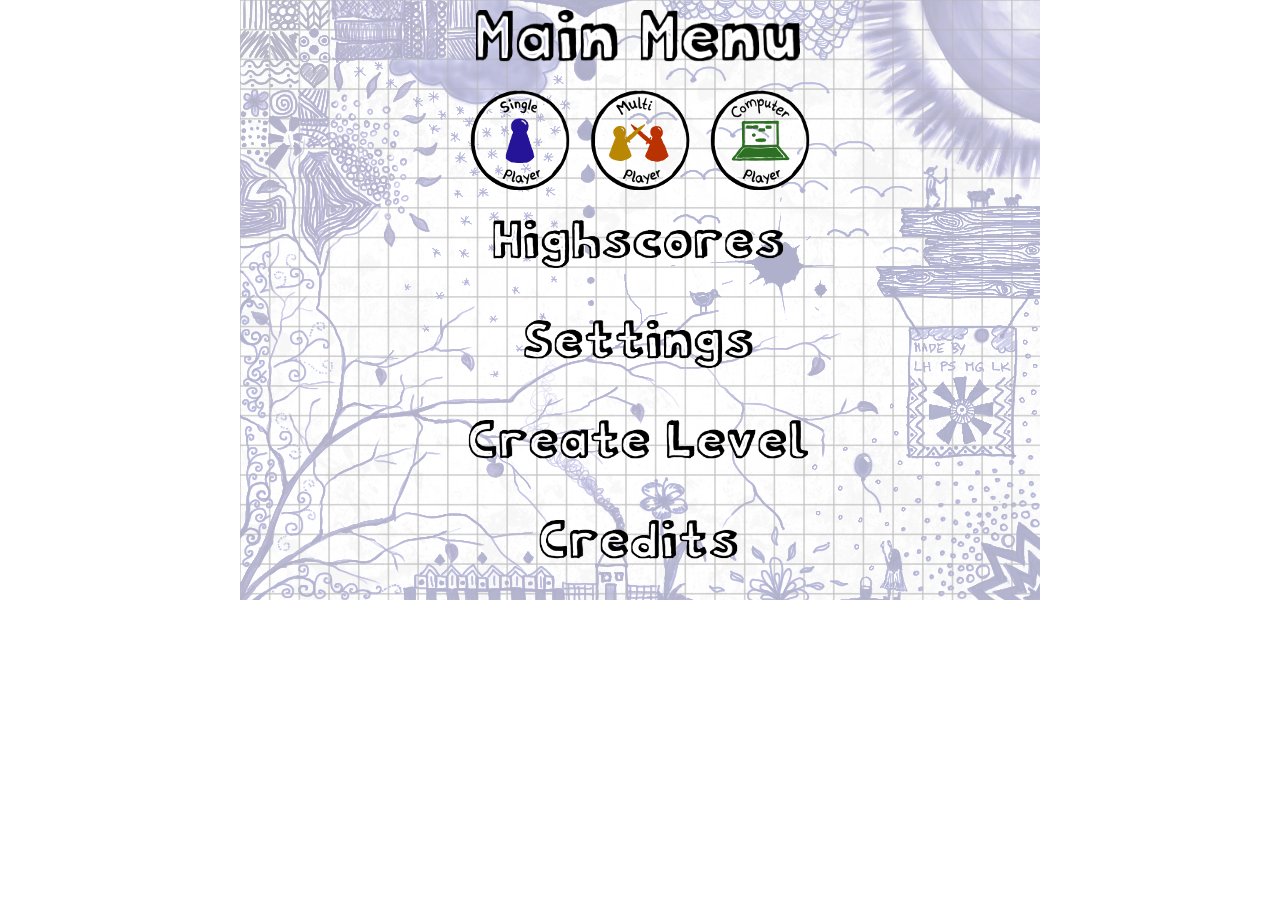
==== src/index.html @ ca62586e "Computer Mode  [Z1]" ====
<!DOCTYPE html>
<html lang="en">
<head>
    <meta charset="UTF-8">
    <meta id="viewport" name="viewport" content="width=800, user-scalable=0"/>

    <title>Doodle Breakout</title>

    <!-- load libraries -->
    <script src="./lib/phaser.js"></script>

    <!-- load the application -->
    <script src="./app.js"></script>
    <script src="./SoundManager.js"></script>
    <script src="./ScoresManager.js"></script>
    <script src="./LevelManager.js"></script>
    <script src="./OnscreenInput.js"></script>

    <!-- load States-->
    <script src="states/AbstractMenu.js"></script>
    <script src="states/AbstractSoundSettings.js"></script>
    <script src="./states/Boot.js"></script>
    <script src="./states/Credits.js"></script>
    <script src="./states/Game.js"></script>
    <script src="./states/Highscores.js"></script>
    <script src="./states/LevelSelection.js"></script>
    <script src="./states/MainMenu.js"></script>
    <script src="./states/Preloader.js"></script>
    <script src="./states/Settings.js"></script>
    <script src="./states/GameOver.js"></script>
    <script src="./states/AutoGame.js"></script>
    <script src="./states/LevelDesigner.js"></script>

    <!-- load Groups -->
    <script src="./groups/Lives.js"></script>
    <script src="./groups/Gimmicks.js"></script>

    <!-- load Sprites -->
    <script src="./sprites/Live.js"></script>
    <script src="./sprites/Ball.js"></script>
    <script src="./sprites/Plattform.js"></script>
    <!-- load Sprites - Blocks -->
    <script src="sprites/blocks/AbstractBlock.js"></script>
    <script src="sprites/blocks/BlockFactory.js"></script>
    <script src="sprites/blocks/Level1Block.js"></script>
    <script src="sprites/blocks/Level2Block.js"></script>
    <script src="sprites/blocks/Level3Block.js"></script>
    <script src="sprites/blocks/GlassBlock.js"></script>
    <script src="sprites/blocks/UnbreakableBlock.js"></script>
    <!-- load Sprites - Gimmicks -->
    <script src="./sprites/Gimmick.js"></script>
    <script src="./sprites/gimmicks/Live.js"></script>
    <script src="./sprites/gimmicks/Thunderball.js"></script>
    <script src="./sprites/gimmicks/Duplicate.js"></script>
    <script src="./sprites/gimmicks/Minus.js"></script>
    <script src="./sprites/gimmicks/Plus.js"></script>
    <script src="./sprites/gimmicks/Coin.js"></script>
    <script src="./sprites/gimmicks/Rotator.js"></script>

    <!-- load Objects -->
    <script src="./Level.js"></script>

    <link rel="stylesheet" type="text/css" href="OnscreenInput.css">
</head>
<body>

    <center>

        <input id="fakeInput" type="password" >

        <div id="game">
        </div>

        <div id="onscreencontroll" style="display: none">
            <div id="pad"></div>
            <div class="circle" id="dpadshadow"></div>
            <div class="circle" id="dpad"></div>
        </div>
    </center>

</body>
</html>
---- src/OnscreenInput.css ----
.circle {
    border-radius: 100px;
    width: 200px;
    height: 200px;
    position: absolute;
    left: 300px;
    top: 30px;
}

#dpad {
    background-color: red;
}

#dpadshadow {
    background-color: #FDFDFD;
}

#pad {
    border-radius: 100px;
    width: 760px;
    height: 200px;
    position: absolute;
    left: 20px;
    top: 30px;
    background-color: lightgray;
}

#onscreencontroll {
    position: relative;
    width: 800px;
    height: 250px;
    background: gray;
}

#fakeInput {
    position: absolute;
    opacity: 0;
    top: -100px;
}

body {
    margin: 0;
}

#game {
    /* Transition for rotator gimmick */

    transition: transform 0.5s;
}
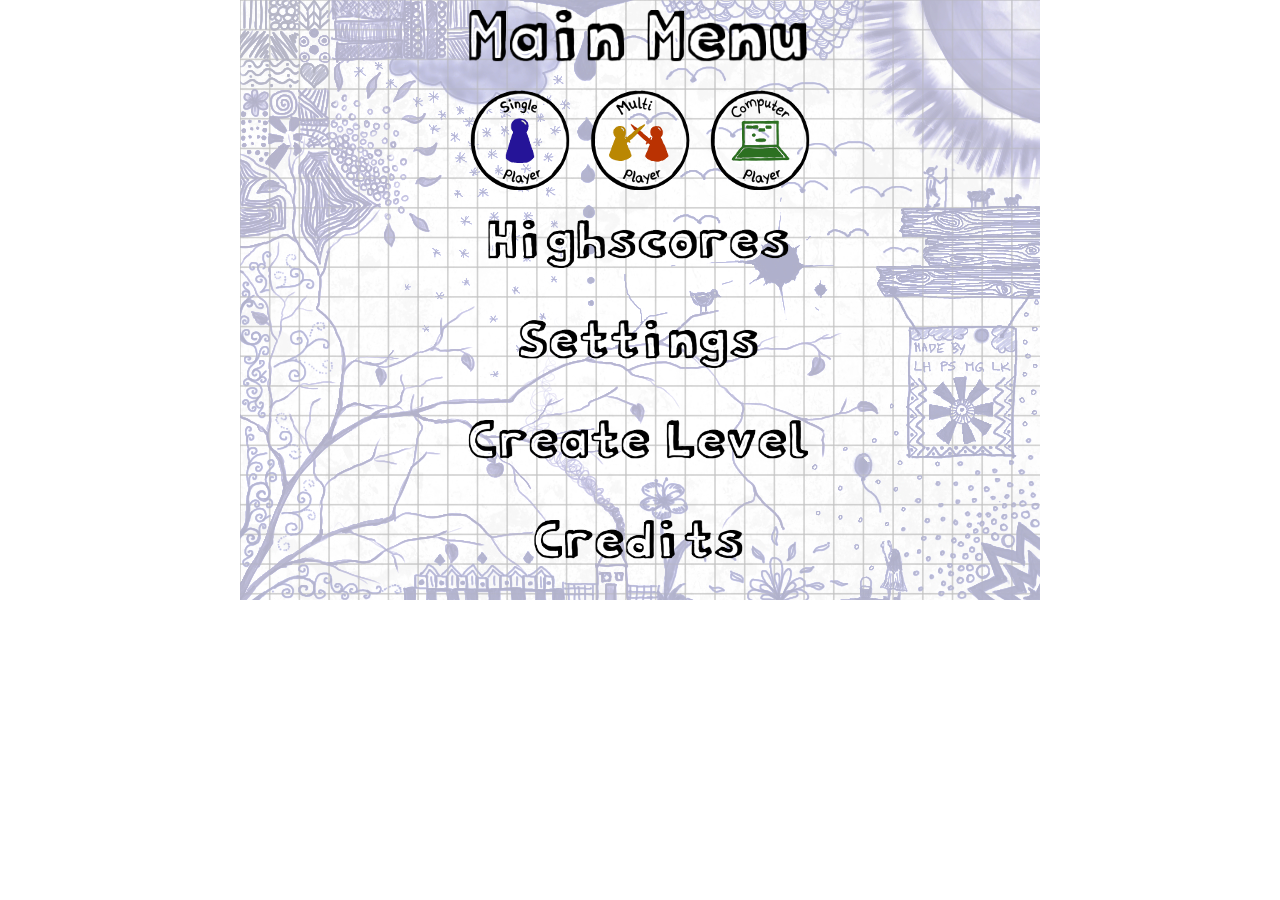
==== commit 4259419f: "Implement Gravity" ====
--- a/src/index.html
+++ b/src/index.html
@@ -8,6 +8,7 @@
 
     <!-- load libraries -->
     <script src="./lib/phaser.js"></script>
+    <script src="./lib/FileSaver.min.js"></script>
 
     <!-- load the application -->
     <script src="./app.js"></script>
@@ -15,6 +16,7 @@
     <script src="./ScoresManager.js"></script>
     <script src="./LevelManager.js"></script>
     <script src="./OnscreenInput.js"></script>
+    <script src="./Recorder.js"></script>
 
     <!-- load States-->
     <script src="states/AbstractMenu.js"></script>
@@ -22,18 +24,16 @@
     <script src="./states/Boot.js"></script>
     <script src="./states/Credits.js"></script>
     <script src="./states/Game.js"></script>
+    <script src="./states/GameComputer.js"></script>
+    <script src="./states/GameMultiplayer.js"></script>
     <script src="./states/Highscores.js"></script>
     <script src="./states/LevelSelection.js"></script>
     <script src="./states/MainMenu.js"></script>
     <script src="./states/Preloader.js"></script>
     <script src="./states/Settings.js"></script>
     <script src="./states/GameOver.js"></script>
-    <script src="./states/AutoGame.js"></script>
     <script src="./states/LevelDesigner.js"></script>
-
-    <!-- load Groups -->
-    <script src="./groups/Lives.js"></script>
-    <script src="./groups/Gimmicks.js"></script>
+    <script src="./states/Replay.js"></script>
 
     <!-- load Sprites -->
     <script src="./sprites/Live.js"></script>
@@ -56,9 +56,18 @@
     <script src="./sprites/gimmicks/Plus.js"></script>
     <script src="./sprites/gimmicks/Coin.js"></script>
     <script src="./sprites/gimmicks/Rotator.js"></script>
+    <script src="./sprites/gimmicks/Gravity.js"></script>
+
+    <!-- load Groups -->
+    <script src="groups/player/Player.js"></script>
+    <script src="groups/player/SinglePlayer.js"></script>
+    <script src="groups/player/ComputerPlayer.js"></script>
+    <script src="./groups/Lives.js"></script>
+    <script src="./groups/Gimmicks.js"></script>
 
     <!-- load Objects -->
     <script src="./Level.js"></script>
+    <script src="LevelMultiplayer.js"></script>
 
     <link rel="stylesheet" type="text/css" href="OnscreenInput.css">
 </head>
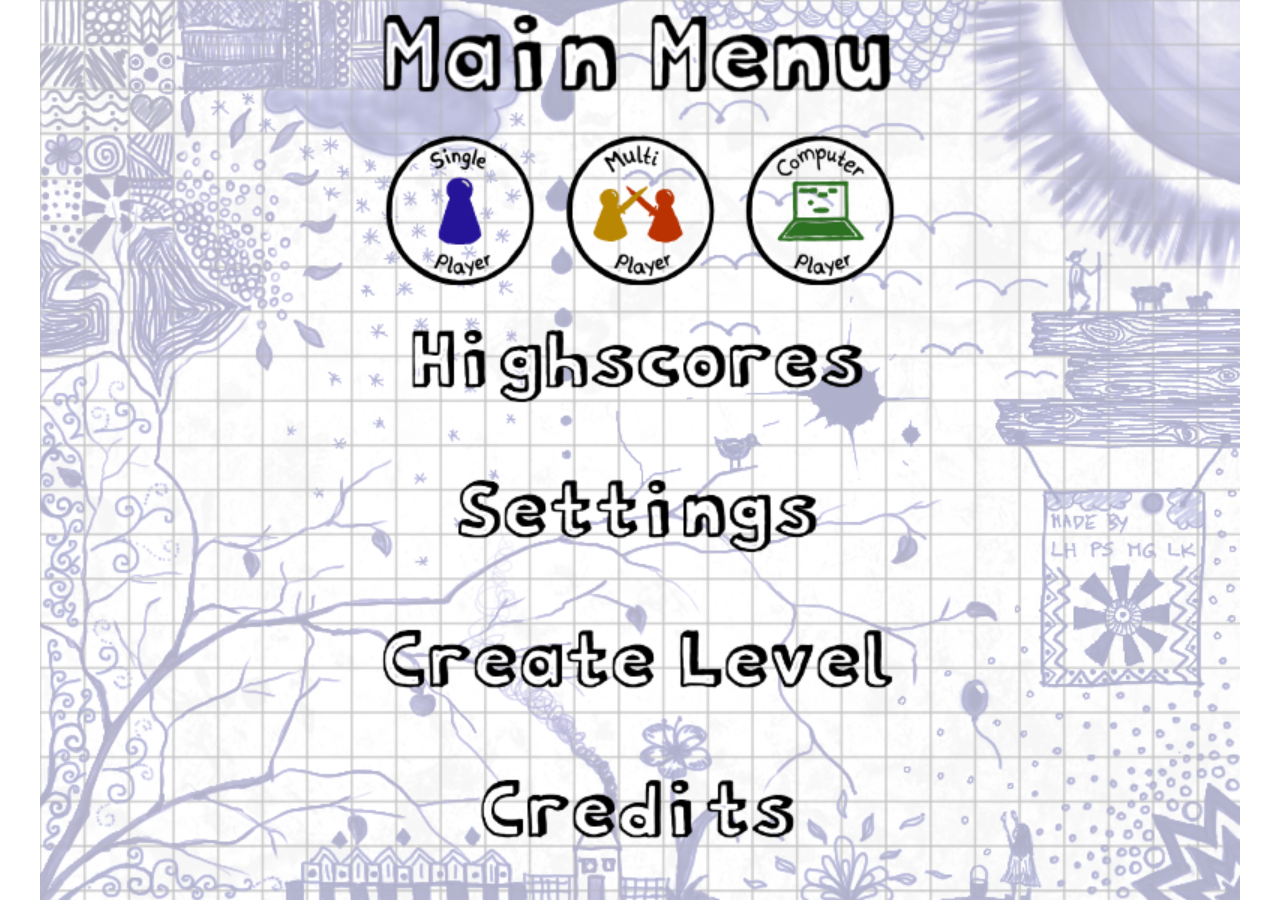
==== commit de495c9c: "Added webmanifest" ====
--- a/src/index.html
+++ b/src/index.html
@@ -3,6 +3,8 @@
 <head>
     <meta charset="UTF-8">
     <meta id="viewport" name="viewport" content="width=800, user-scalable=0"/>
+
+    <link rel="manifest" href="./manifest.webmanifest">
 
     <title>Doodle Breakout</title>
 
@@ -57,6 +59,7 @@
     <script src="./sprites/gimmicks/Coin.js"></script>
     <script src="./sprites/gimmicks/Rotator.js"></script>
     <script src="./sprites/gimmicks/Gravity.js"></script>
+    <script src="./sprites/gimmicks/Invincible.js"></script>
 
     <!-- load Groups -->
     <script src="groups/player/Player.js"></script>
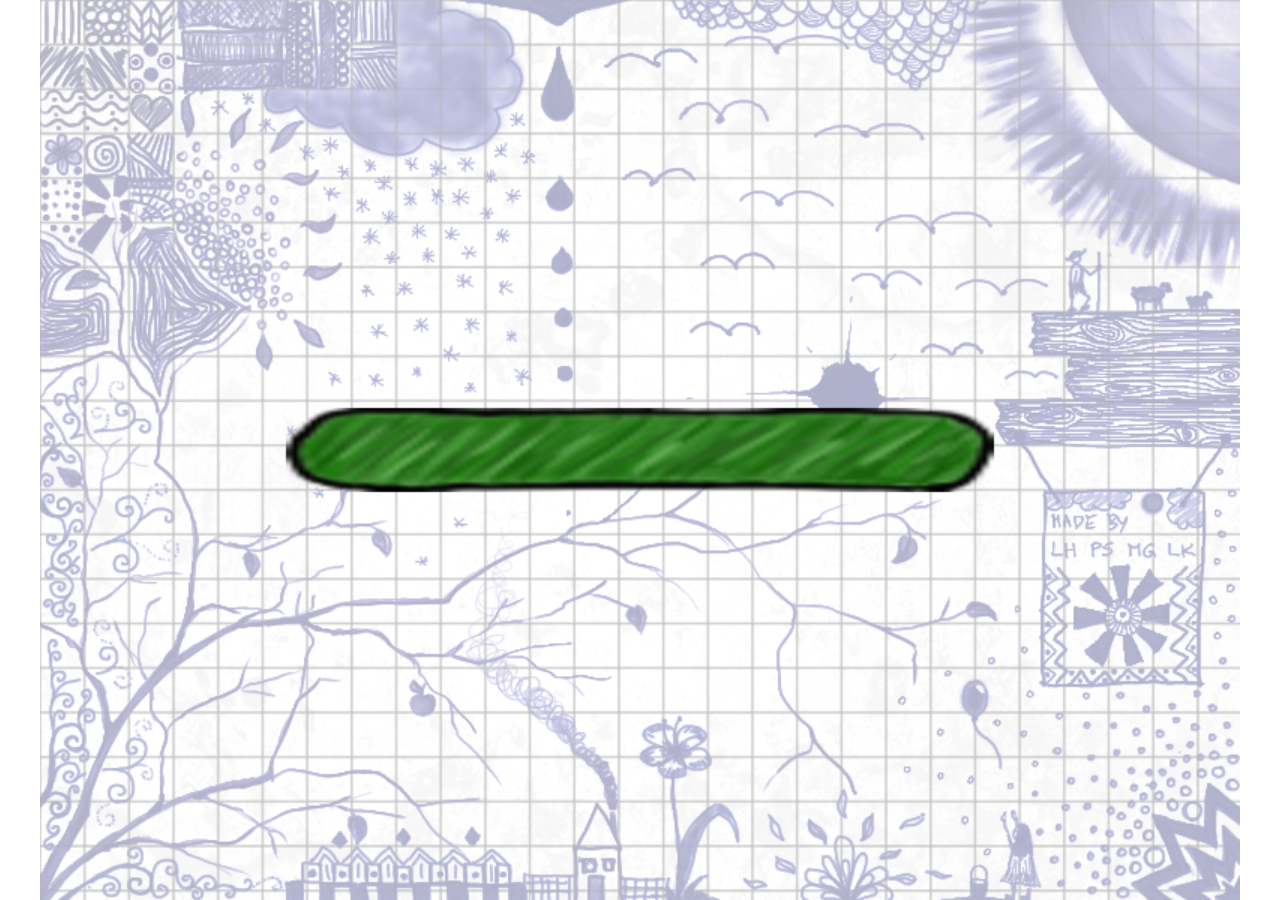
==== commit bbf3e357: "Logout form Google Play Games" ====
--- a/src/index.html
+++ b/src/index.html
@@ -17,6 +17,7 @@
     <script src="./SoundManager.js"></script>
     <script src="./ScoresManager.js"></script>
     <script src="./LevelManager.js"></script>
+    <script src="./GPGManager.js"></script>
     <script src="./OnscreenInput.js"></script>
     <script src="./Recorder.js"></script>
 
@@ -72,6 +73,14 @@
     <script src="./Level.js"></script>
     <script src="LevelMultiplayer.js"></script>
 
+    <!-- if using the js (not nativ) google play games api
+    <meta name="google-signin-clientid" content="953135515064-lq1996tdglsv5obj2nr9327lmsdl5712.apps.googleusercontent.com" />
+    <meta name="google-signin-cookiepolicy" content="single_host_origin" />
+    <meta name="google-signin-callback" content="signinCallback" />
+    <meta name="google-signin-scope" content="https://www.googleapis.com/auth/games" />
+    <script src="https://apis.google.com/js/client.js"></script>-->
+    <script type="text/javascript" charset="utf-8" src="cordova.js"></script>
+
     <link rel="stylesheet" type="text/css" href="OnscreenInput.css">
 </head>
 <body>
